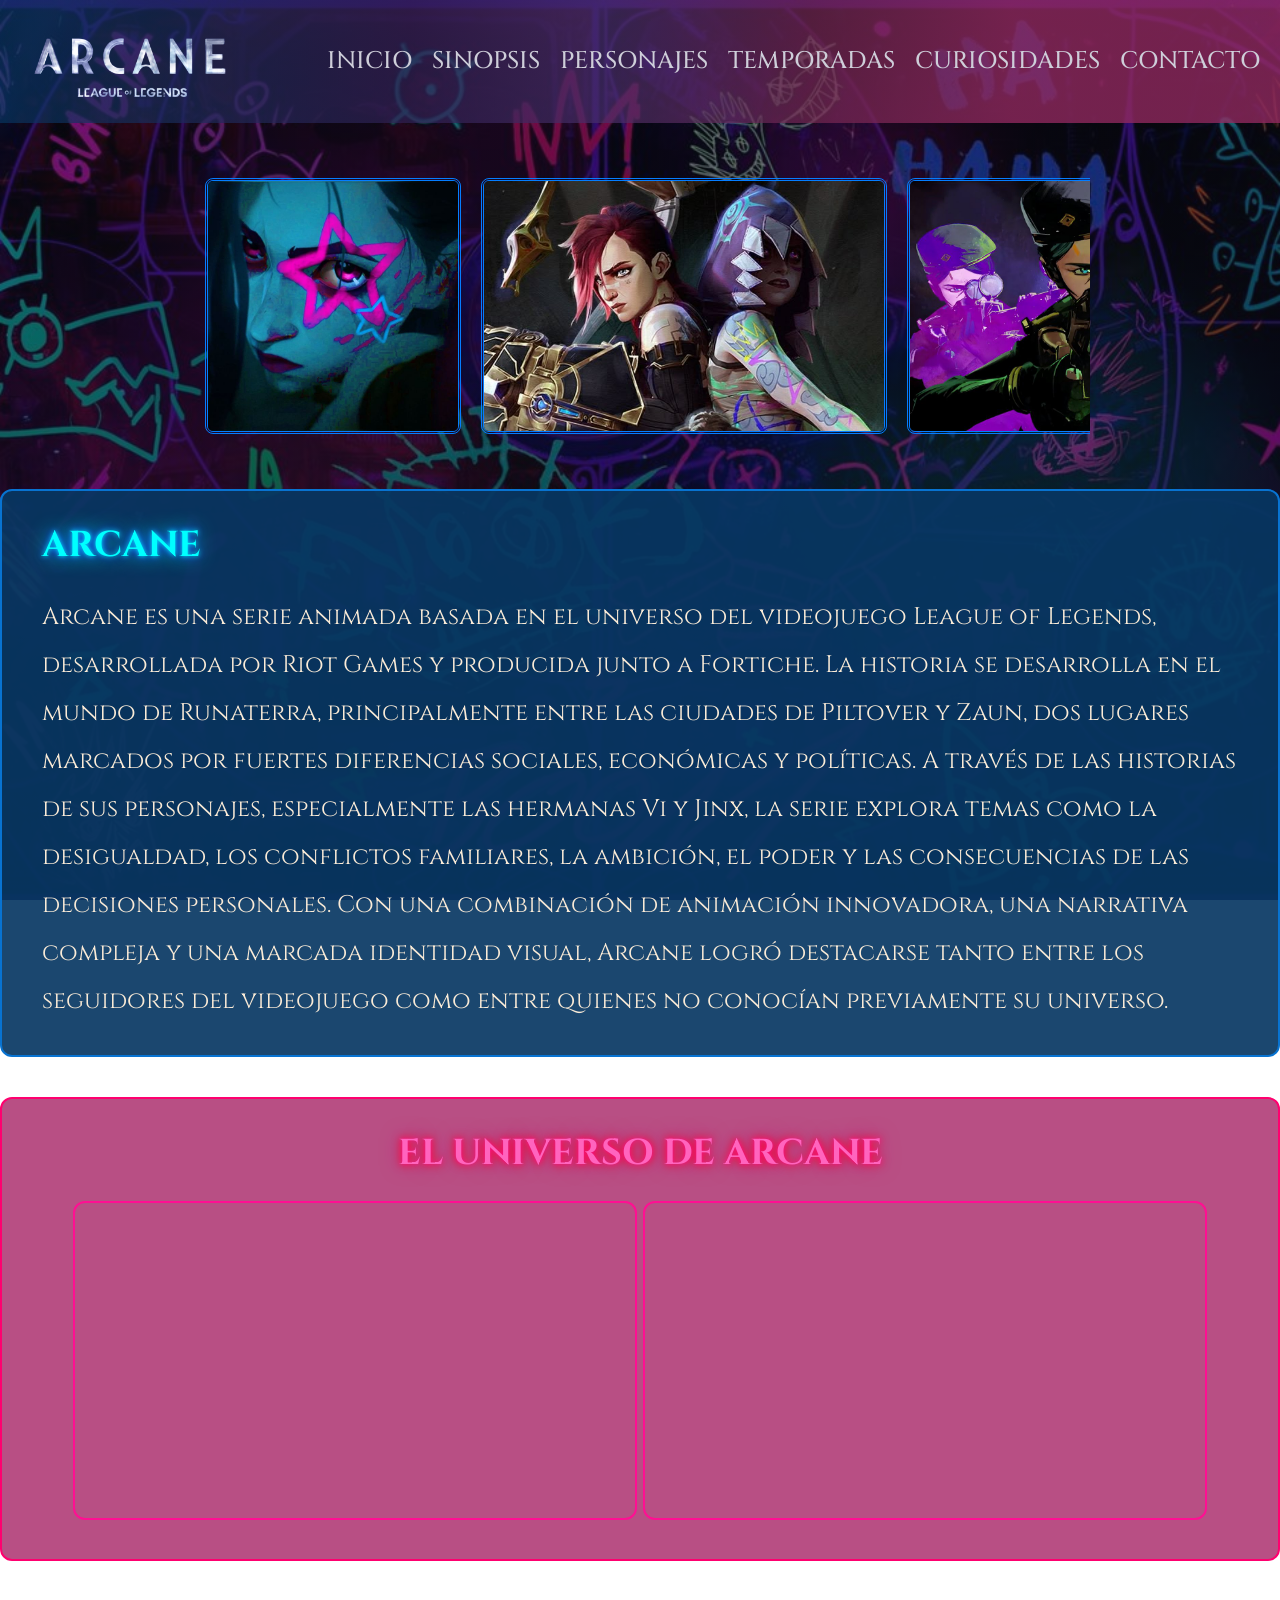
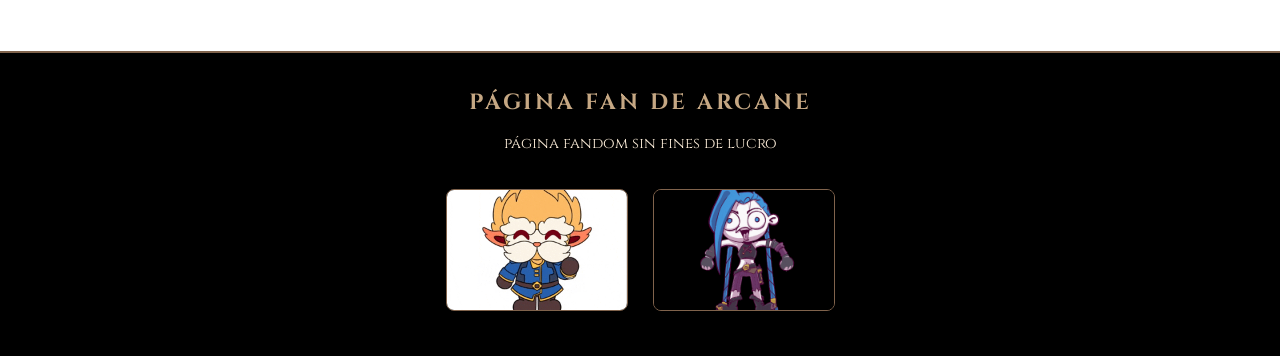
==== index.html @ 89dd50eb "Initial commit" ====
<!DOCTYPE html>
<html lang="en">
<head >
    <meta charset="UTF-8">
    <meta name="viewport" content="width=device-width, initial-scale=1.0">
    <title>Arcane Web Parcial </title>
    <link rel="stylesheet" href="./css/global.css">
    <link rel="stylesheet" href="./css/inicio.css">
    <link href="https://fonts.googleapis.com/css2?family=Cinzel:wght@400;500;600;700&display=swap" rel="stylesheet">
     <link rel="icon" type="image/jpeg" href="img/ARCANE FAVICON.jpg">

</head>


<body >

    <header>
      <h1> <img src="./img/arcane logo 2 (1).png" alt="arcane">   </h1>
      <nav>
    
      <a href="index.html">INICIO</a>
        <a href="./serie.html">SINOPSIS</a>
        <a href="./personaje.html">PERSONAJES</a>
        <a href="./temporadas.html">TEMPORADAS</a>
        <a href="./curiosidades.html">CURIOSIDADES</a>
         <a href="./contacto.html">CONTACTO</a>
        
        </nav>
</header>


<main>
    <section class= "carrusel">
        <div class="galeria">
       <img class="foto-personaje" src="./img/pag inicio 1.jpg" alt="pagina de inicio"> 
        <img class="foto-personaje" src="./img/pag inicio 2.jpg" alt="pagina de inicio"> 
         <img class="foto-personaje" src="./img/pag inicio 3.jpg" alt="pagina de inicio"> 
         <img class="foto-personaje" src="./img/pag inicio 4.jpg" alt="pagina de inicio"> 
         <img class="foto-personaje" src="./img/pag inicio 5.jpg" alt="pagina de inicio"> 
        </div>
        </section>
    

    <section class=" introduccion "> 
    <h2> ARCANE </h2>
    <p> Arcane es una serie animada basada en el universo del videojuego League of Legends, desarrollada por Riot Games y producida junto a Fortiche. La historia se desarrolla en el mundo de Runaterra, principalmente entre las ciudades de Piltover y Zaun, dos lugares marcados por fuertes diferencias sociales, económicas y políticas. A través de las historias de sus personajes, especialmente las hermanas Vi y Jinx, la serie explora temas como la desigualdad, los conflictos familiares, la ambición, el poder y las consecuencias de las decisiones personales. Con una combinación de animación innovadora, una narrativa compleja y una marcada identidad visual, Arcane logró destacarse tanto entre los seguidores del videojuego como entre quienes no conocían previamente su universo.</p>
</section>

<section class="video">
    <h2>EL UNIVERSO DE ARCANE</h2>

    <iframe width="560" height="315" src="https://www.youtube.com/embed/OkscEokV238?si=9cD7dbc-ktv_P3jK" title="YouTube video player" frameborder="0" allow="accelerometer; autoplay; clipboard-write; encrypted-media; gyroscope; picture-in-picture; web-share" referrerpolicy="strict-origin-when-cross-origin" allowfullscreen></iframe>
      <iframe width="560" height="315" src="https://www.youtube.com/embed/qhs5DTaOzHU?si=jPBLdGNmx6fXNXt8" title="YouTube video player" frameborder="0" allow="accelerometer; autoplay; clipboard-write; encrypted-media; gyroscope; picture-in-picture; web-share" referrerpolicy="strict-origin-when-cross-origin" allowfullscreen></iframe>
</section>
</main>


<footer>
   <section class=" pie-de-pagina">
    <h2>PÁGINA FAN DE ARCANE</h2>
    <p>página fandom sin fines de lucro </p>
     <div class="galeria">
     <img src="./img/arcae.gif.gif" alt="GIF de Arcane" class="gif-footer">
       <img src="./img/arcane.gif2.gif" alt="GIF de Arcane" class="gif-footer">
    
   </section>
</footer>


</body>
</html>
---- css/global.css ----
*{
  margin: 0;}
  body {
    display: flex;
     flex-direction: column;
     
  }

  main {
    flex: 1;
  }
  
    footer {
      background-color: black;
      text-align: center;
      padding: 35px 20px;
         border-top: 2px solid #80634c;
       margin-top: 50px;
    }

    .pie-de-pagina p {
    font-size: 15px;
     text-align: center;
    margin-bottom: 20px;
    }

    .pie-de-pagina h2 {
    font-size: 22px;
    letter-spacing: 3px;
    color: #c5a783;
    margin-bottom: 12px;
}


.gif-footer:hover {
    transform: scale(1.06);
    box-shadow: 0 0 15px rgba(197, 167, 131, 0.4);
}

footer .galeria img.gif-footer {
    width: 180px;
    height: 120px;
    border: 1px solid #80634c;
    border-radius: 8px;
    transition: transform 0.3s ease, box-shadow 0.3s ease;
}
footer .galeria {
    display: flex;
    justify-content: center;
    align-items: center;
    gap: 25px;
    padding: 10px;
}
 nav {
    display: flex;
    justify-content: center;
    align-items: center;
    gap: 20px;
    font-family: "Cinzel", serif;
    font-weight: 500;
}

nav a {
    color: #CECED9;
    text-decoration: none;
    transition: color 0.3s ease;
}

nav a:focus-visible {
    outline: 2px solid #ffffff;
    outline-offset: 5px;
}

nav a:hover {
    color: #d4067e;
}
  h1 img {
        width: 220px;
        height: auto;
         display: block;
          
         }
---- css/inicio.css ----
body {
    font-size: x-large;
    color: antiquewhite;
    font-family: "Cinzel", serif;
     background-image:
        linear-gradient(
            rgba(11, 11, 24, 0.55),
            rgba(11, 11, 24, 0.75)
        ),
        url("../img/iniciofondo.jpg");

    background-size: cover;
    background-position: center;
    background-repeat: no-repeat;
    background-attachment: fixed;
}
 
   
    header {
     background: #073763;
background: linear-gradient(90deg, rgba(7, 55, 99, 0.648) 0%, rgba(48, 32, 82, 0.719) 32%, rgba(73, 48, 107, 0.67) 47%, rgba(112, 38, 79, 0.719) 63%, rgba(145, 41, 95, 0.785) 79%);
    
     padding: 10px 20px ;
     display: flex;
     justify-content: space-between;
     align-items: center;
     gap: 24px;
  
    }

  
    p {
    text-align: left;
    line-height: 2;
      }
     
    .carrusel {
    margin: 40px auto;
    max-width: 900px;
}

.galeria {
    display: flex;
    gap: 20px;
    overflow-x: auto;
    padding: 15px;
   
    
}

.galeria img {
    width: 400px;
    height: 250px;
    object-fit: cover;
    border: 3px solid #047dff;
    border-style:double;
    border-radius: 8px;
     transition: transform 1s ease,
                box-shadow 0.3s ease,
                filter 0.3s ease;
           
}

.galeria img:hover {
    transform: scale(1.05);
    box-shadow: 0 0 18px #d4067e;
    filter: brightness(1.8);
}
    
     
     .introduccion {
      background-color: #073763ea;
      border: 2px solid #0873D1;
      border-radius: 12px;
      padding: 30px 40px;
      margin: 40px auto;
      max-width: 1500px;
      
   
     }

     .introduccion h2{
      text-align: left;
      text-decoration: none;
      color: aqua;
       margin-top: 0;
    margin-bottom: 24px;
     text-shadow:
        0 0 5px aqua,
        0 0 10px rgb(25, 4, 251),
        0 0 20px aqua;
       
     }
      

      h2:hover {
      color: #ffffff;
      text-shadow:
        0 0 5px #ffffff,
        0 0 10px #ff0808,
        0 0 20px #ed0798,
        0 0 40px #f20085;
       
}

     
      .video {
        background-color: #9a044fb2;
        border: 2px solid #ff006f;
        text-align: center;
        margin: 40px auto;
        border-radius: 12px;
        padding: 30px 40px;
        max-width: 1500px;
      }

      .video h2{
      text-align: center;
      text-decoration: none;
      color: rgb(255, 100, 190);
       margin-top: 0;
      margin-bottom: 24px;
       text-shadow:
        0 0 5px #ff0f93,
        0 0 10px #ff0404,
        0 0 20px #d4067e;
     }

     .video h2:hover {
      color: #ffffff;
      text-shadow:
        0 0 5px  #ffffff,
        0 0 10px #0085fa,
        0 0 20px #04d9ff,
        0 0 40px #06e2ff;
     }
      
      .video iframe {
     border: 2px solid #ff0f93;
    border-radius: 12px;
    transition: transform 0.3s ease,
                box-shadow 0.3s ease,
                border-color 0.3s ease;
  
    }

    .video iframe:hover {
    transform: scale(1.03);
    border-color: #ffffff;
    box-shadow:
        0 0 10px #ff0f93,
        0 0 20px #d4067e,
        0 0 35px rgba(212, 6, 126, 0.5);
   }
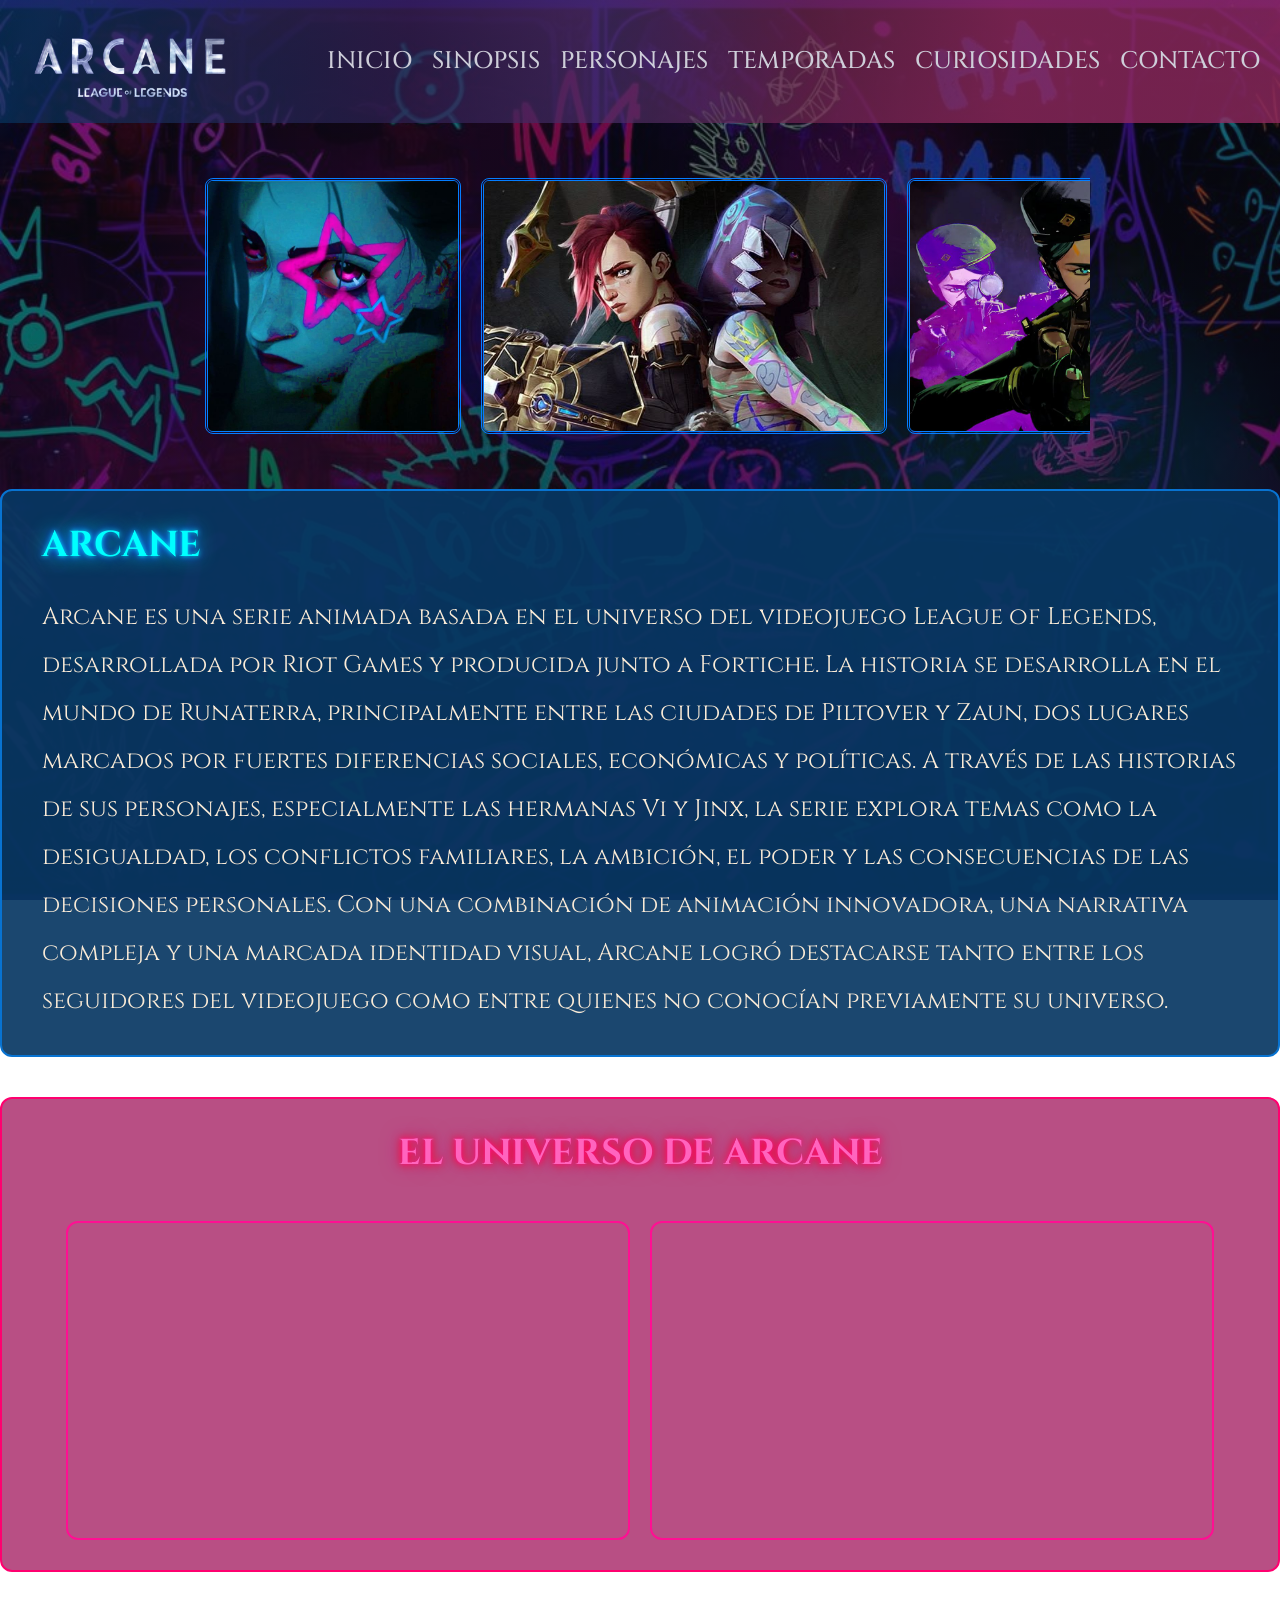
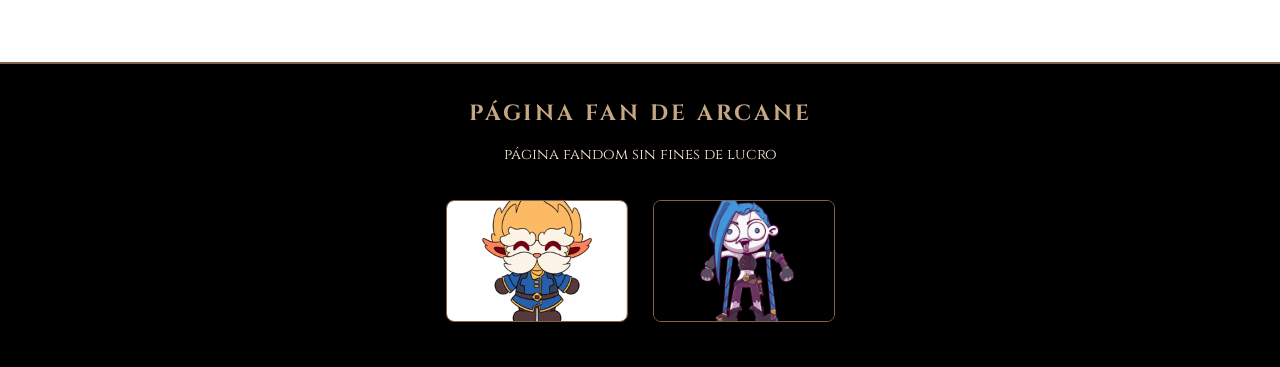
==== commit 9c46a531: "correciones finales" ====
--- a/index.html
+++ b/index.html
@@ -15,7 +15,7 @@
 <body >
 
     <header>
-      <h1> <img src="./img/arcane logo 2 (1).png" alt="arcane">   </h1>
+      <h1> <img src="./img/arcane logo 2 (1).png" alt="arcane logo">   </h1>
       <nav>
     
       <a href="index.html">INICIO</a>
--- a/css/global.css
+++ b/css/global.css
@@ -1,6 +1,7 @@
 *{
   margin: 0;}
   body {
+    min-height: 100vh;
     display: flex;
      flex-direction: column;
      
--- a/css/inicio.css
+++ b/css/inicio.css
@@ -77,6 +77,7 @@
       padding: 30px 40px;
       margin: 40px auto;
       max-width: 1500px;
+      box-sizing: border-box;
       
    
      }
@@ -114,6 +115,11 @@
         border-radius: 12px;
         padding: 30px 40px;
         max-width: 1500px;
+        box-sizing: border-box;
+        display: flex;
+        flex-wrap: wrap;
+        justify-content: center;
+        gap: 20px;
       }
 
       .video h2{
@@ -122,6 +128,7 @@
       color: rgb(255, 100, 190);
        margin-top: 0;
       margin-bottom: 24px;
+      width: 100%;
        text-shadow:
         0 0 5px #ff0f93,
         0 0 10px #ff0404,
@@ -140,6 +147,9 @@
       .video iframe {
      border: 2px solid #ff0f93;
     border-radius: 12px;
+    max-width: 100%;
+    height: auto;
+    aspect-ratio: 16/9;
     transition: transform 0.3s ease,
                 box-shadow 0.3s ease,
                 border-color 0.3s ease;
